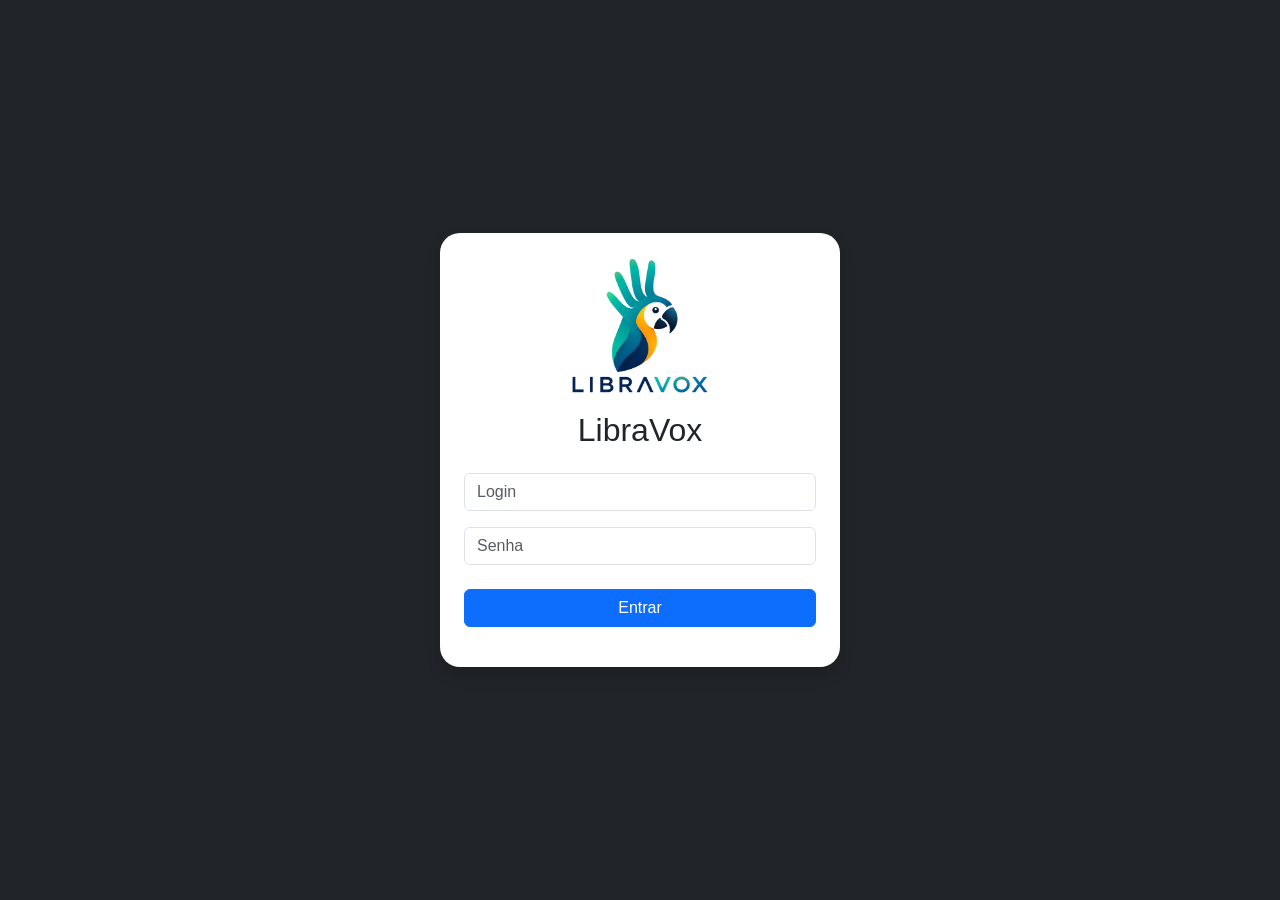
==== index.html @ cf39cfc5 "Add files via upload" ====
<!DOCTYPE html>
<html lang="pt-br">

<head>

    <meta charset="UTF-8">
    <meta name="viewport" content="width=device-width, initial-scale=1.0">

    <title>LibraVox - Login</title>

    <link href="https://cdn.jsdelivr.net/npm/bootstrap@5.3.3/dist/css/bootstrap.min.css" rel="stylesheet">

    <link rel="stylesheet" href="style_principal.css">

</head>

<body class="bg-dark">

    <div class="container vh-100 d-flex justify-content-center align-items-center">

        <div class="card shadow p-4 login-card">

            <div class="text-center">

                <img src="imagens/logo.png" class="logo mb-3">

                <h2>LibraVox</h2>

            </div>

            <input type="text"
                   id="login"
                   class="form-control mt-3"
                   placeholder="Login">

            <input type="password"
                   id="senha"
                   class="form-control mt-3"
                   placeholder="Senha">

            <button class="btn btn-primary mt-4 w-100"
                    onclick="entrar()">

                Entrar

            </button>

            <div id="erro"
                 class="text-danger mt-3 text-center"></div>

        </div>

    </div>

<script>

function entrar(){

    const login = document.getElementById("login").value;
    const senha = document.getElementById("senha").value;

    if(login === "123" && senha === "123"){

        localStorage.setItem("logado", "sim");

        window.location.href = "complementos_html/teste_vlibra.html";

    }else{

        document.getElementById("erro").innerHTML = "Login inválido.";

    }

}

</script>

</body>
</html>
---- style_principal.css ----
body{

    background: #f4f6f9;
    font-family: Arial, Helvetica, sans-serif;

}

.login-card{

    width: 400px;
    border-radius: 20px;

}

.logo{

    width: 140px;

}

.status-box{

    background: #222;
    color: #00ff88;
    padding: 15px;
    border-radius: 10px;
    min-height: 60px;
    font-weight: bold;

}

.texto-box{

    background: white;
    border: 1px solid #ccc;
    border-radius: 10px;
    padding: 15px;
    min-height: 250px;
    white-space: pre-wrap;
    overflow-y: auto;

}

.texto-vlibras{

    background: white;
    border: 1px solid #ccc;
    border-radius: 10px;
    padding: 15px;
    min-height: 300px;
    white-space: pre-wrap;

}

.img-aula{

    width: 100%;
    border-radius: 15px;
    margin-top: 15px;
    object-fit: cover;

}

.card{

    border: none;
    border-radius: 20px;

}

.botao-controle{

    min-width: 180px;

}
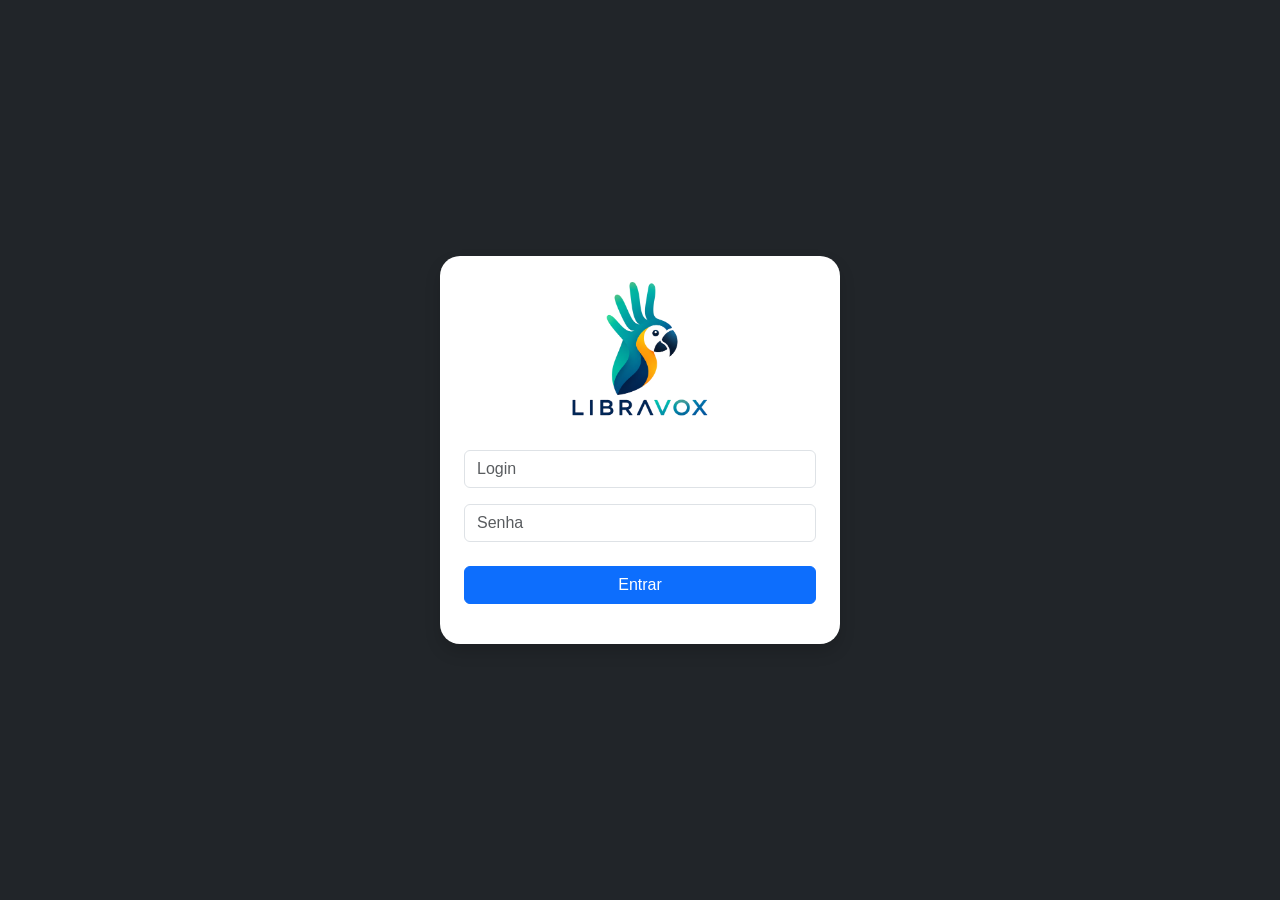
==== commit 5a76bac6: "Update index.html" ====
--- a/index.html
+++ b/index.html
@@ -6,7 +6,7 @@
     <meta charset="UTF-8">
     <meta name="viewport" content="width=device-width, initial-scale=1.0">
 
-    <title>LibraVox - Login</title>
+    <title>LibraVox</title>
 
     <link href="https://cdn.jsdelivr.net/npm/bootstrap@5.3.3/dist/css/bootstrap.min.css" rel="stylesheet">
 
@@ -23,8 +23,6 @@
             <div class="text-center">
 
                 <img src="imagens/logo.png" class="logo mb-3">
-
-                <h2>LibraVox</h2>
 
             </div>
 
@@ -76,4 +74,4 @@
 </script>
 
 </body>
-</html>+</html>
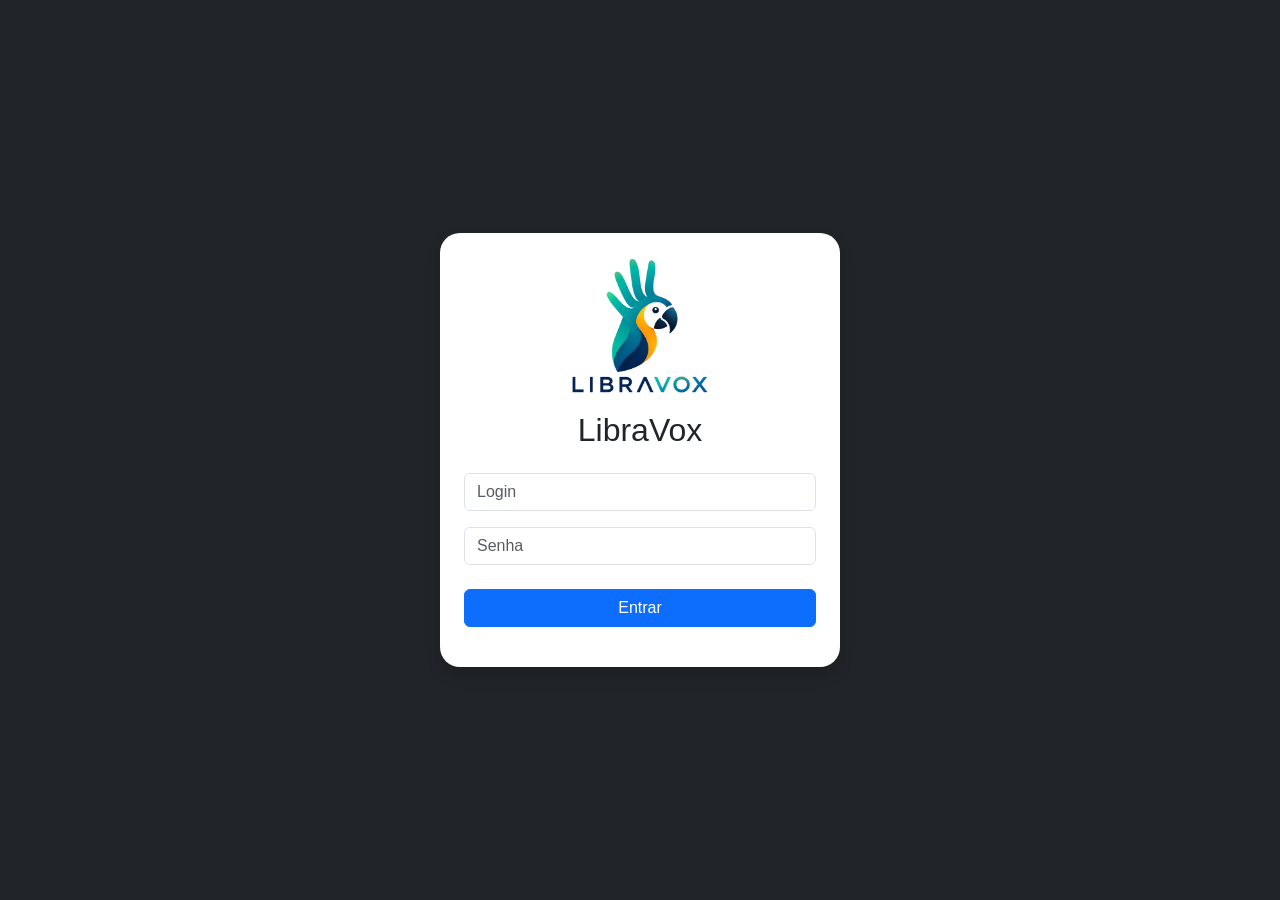
==== commit 13ce6314: "Update index.html" ====
--- a/index.html
+++ b/index.html
@@ -4,51 +4,58 @@
 <head>
 
     <meta charset="UTF-8">
-    <meta name="viewport" content="width=device-width, initial-scale=1.0">
 
-    <title>LibraVox</title>
+    <meta name="viewport"
+          content="width=device-width, initial-scale=1.0">
 
-    <link href="https://cdn.jsdelivr.net/npm/bootstrap@5.3.3/dist/css/bootstrap.min.css" rel="stylesheet">
+    <title>LibraVox - Login</title>
 
-    <link rel="stylesheet" href="style_principal.css">
+    <link href="https://cdn.jsdelivr.net/npm/bootstrap@5.3.3/dist/css/bootstrap.min.css"
+          rel="stylesheet">
+
+    <link rel="stylesheet"
+          href="style_principal.css">
 
 </head>
 
 <body class="bg-dark">
 
-    <div class="container vh-100 d-flex justify-content-center align-items-center">
+<div class="container vh-100 d-flex justify-content-center align-items-center">
 
-        <div class="card shadow p-4 login-card">
+    <div class="card shadow p-4 login-card">
 
-            <div class="text-center">
+        <div class="text-center">
 
-                <img src="imagens/logo.png" class="logo mb-3">
+            <img src="imagens/logo.png"
+                 class="logo mb-3">
 
-            </div>
-
-            <input type="text"
-                   id="login"
-                   class="form-control mt-3"
-                   placeholder="Login">
-
-            <input type="password"
-                   id="senha"
-                   class="form-control mt-3"
-                   placeholder="Senha">
-
-            <button class="btn btn-primary mt-4 w-100"
-                    onclick="entrar()">
-
-                Entrar
-
-            </button>
-
-            <div id="erro"
-                 class="text-danger mt-3 text-center"></div>
+            <h2>LibraVox</h2>
 
         </div>
 
+        <input type="text"
+               id="login"
+               class="form-control mt-3"
+               placeholder="Login">
+
+        <input type="password"
+               id="senha"
+               class="form-control mt-3"
+               placeholder="Senha">
+
+        <button class="btn btn-primary mt-4 w-100"
+                onclick="entrar()">
+
+            Entrar
+
+        </button>
+
+        <div id="erro"
+             class="text-danger mt-3 text-center"></div>
+
     </div>
+
+</div>
 
 <script>
 
@@ -61,7 +68,7 @@
 
         localStorage.setItem("logado", "sim");
 
-        window.location.href = "complementos_html/teste_vlibra.html";
+        window.location.href = "complementos.html/teste_vlibra.html";
 
     }else{
 
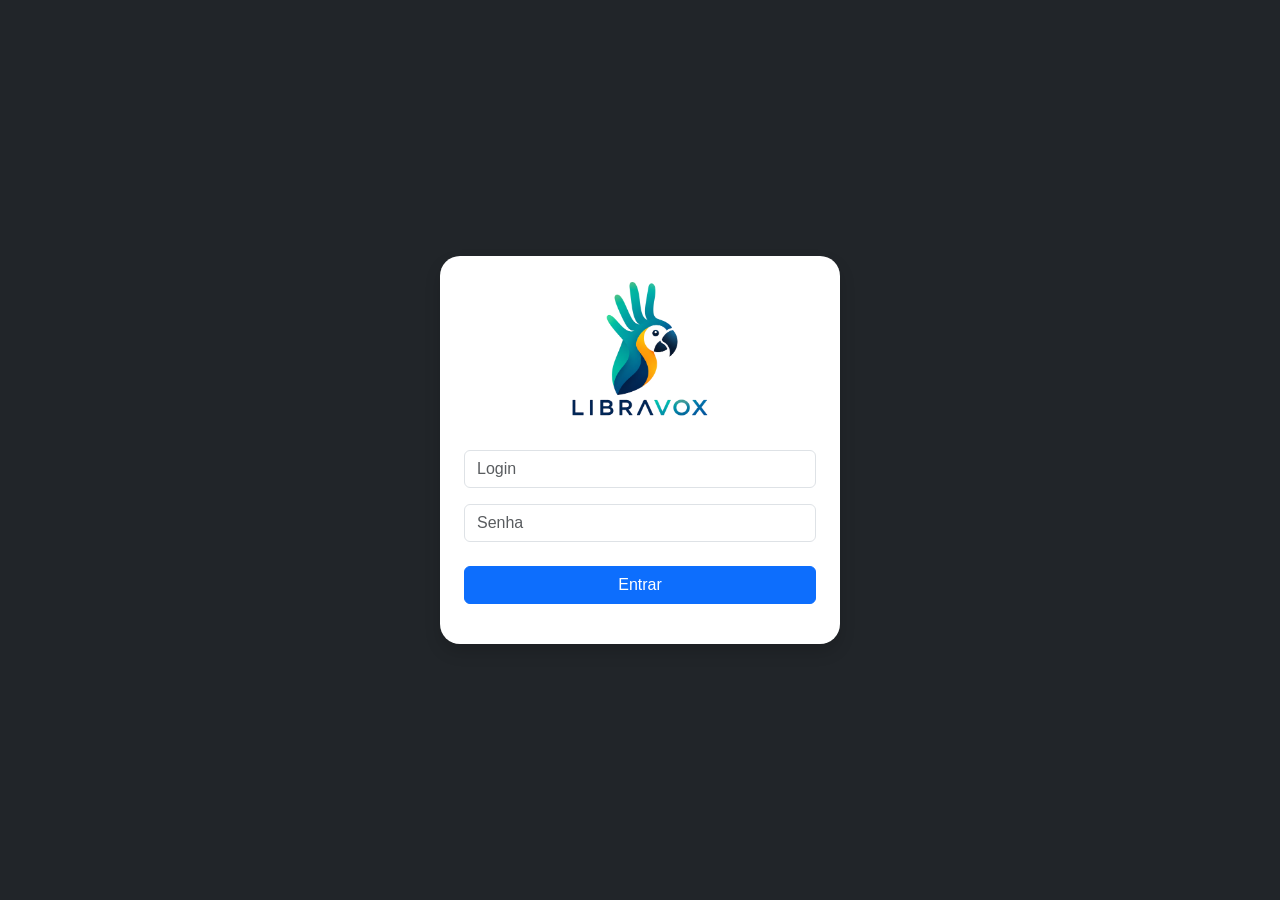
==== commit d8bb8dec: "Update index.html" ====
--- a/index.html
+++ b/index.html
@@ -8,7 +8,7 @@
     <meta name="viewport"
           content="width=device-width, initial-scale=1.0">
 
-    <title>LibraVox - Login</title>
+    <title>LibraVox</title>
 
     <link href="https://cdn.jsdelivr.net/npm/bootstrap@5.3.3/dist/css/bootstrap.min.css"
           rel="stylesheet">
@@ -28,9 +28,6 @@
 
             <img src="imagens/logo.png"
                  class="logo mb-3">
-
-            <h2>LibraVox</h2>
-
         </div>
 
         <input type="text"
@@ -68,7 +65,7 @@
 
         localStorage.setItem("logado", "sim");
 
-        window.location.href = "complementos.html/teste_vlibra.html";
+        window.location.href = "complementos_html/teste_vlibra.html";
 
     }else{
 
--- a/style_principal.css
+++ b/style_principal.css
@@ -72,4 +72,4 @@
 
     min-width: 180px;
 
-}+}
